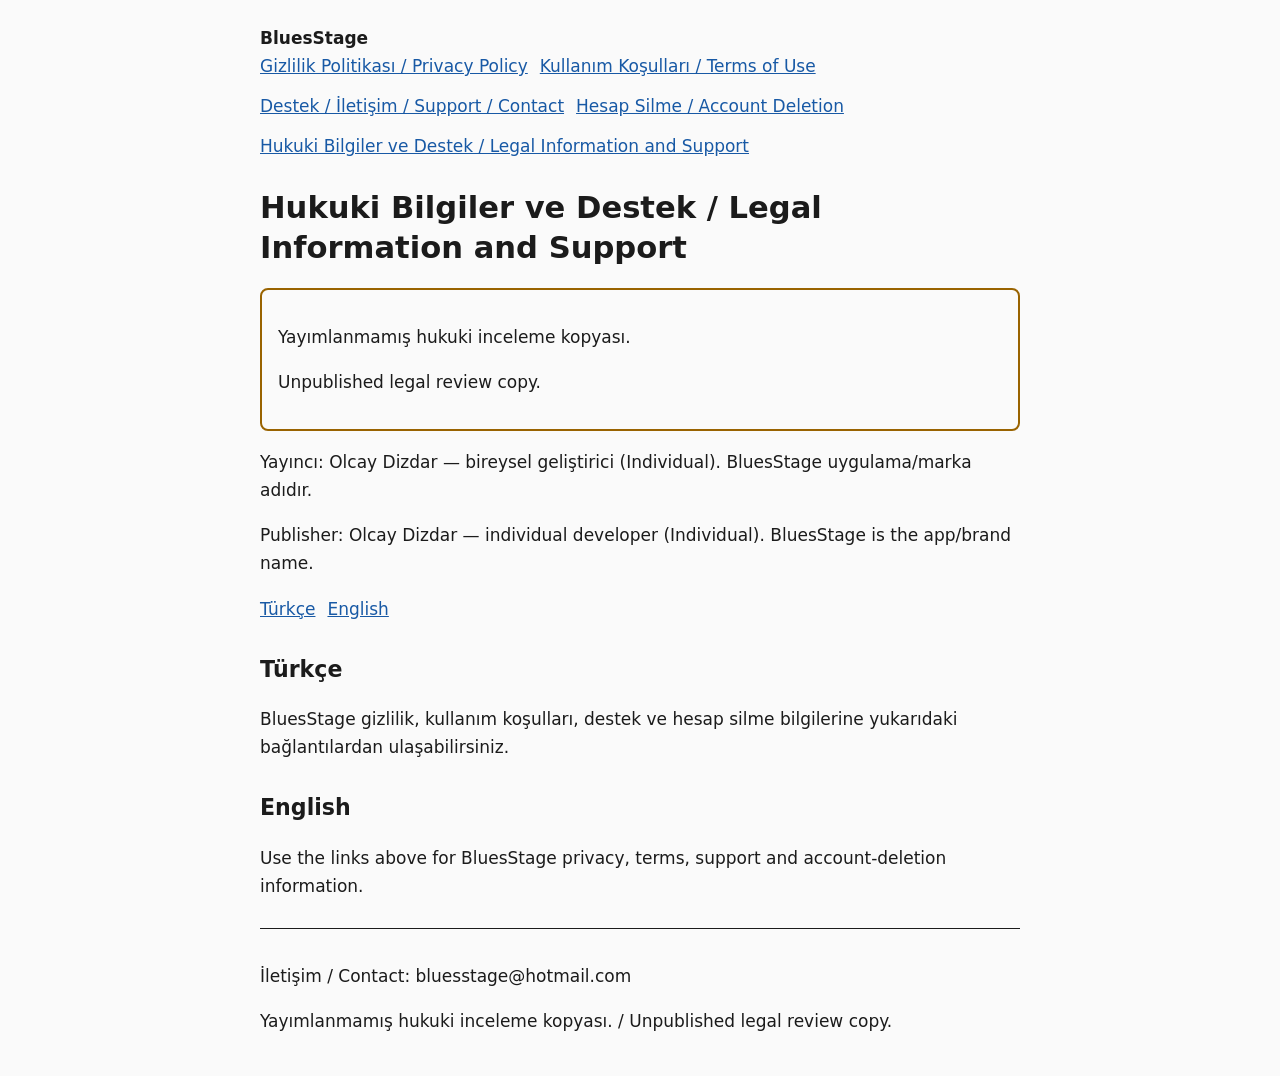
==== index.html @ ba23ff79 "Add files via upload" ====
<!doctype html>
<html lang="tr"><head><meta charset="utf-8"><meta name="viewport" content="width=device-width, initial-scale=1"><meta name="robots" content="noindex,nofollow"><meta http-equiv="Content-Security-Policy" content="default-src 'none'; style-src 'self'; base-uri 'none'; form-action 'none'"><meta name="referrer" content="no-referrer"><title>BluesStage — Hukuki Bilgiler ve Destek</title><link rel="stylesheet" href="styles.css"></head>
<body><header><strong>BluesStage</strong><nav aria-label="Sayfalar / Pages"><a href="privacy.html">Gizlilik Politikası / Privacy Policy</a>
<a href="terms.html">Kullanım Koşulları / Terms of Use</a>
<a href="support.html">Destek / İletişim / Support / Contact</a>
<a href="account-deletion.html">Hesap Silme / Account Deletion</a>
<a href="index.html">Hukuki Bilgiler ve Destek / Legal Information and Support</a></nav></header><main><h1>Hukuki Bilgiler ve Destek / Legal Information and Support</h1>
<div class="notice"><p>Yayımlanmamış hukuki inceleme kopyası.</p><p lang="en">Unpublished legal review copy.</p></div>
<p>Yayıncı: Olcay Dizdar — bireysel geliştirici (Individual). BluesStage uygulama/marka adıdır.</p>
<p lang="en">Publisher: Olcay Dizdar — individual developer (Individual). BluesStage is the app/brand name.</p>
<nav aria-label="Dil / Language"><a href="#tr">Türkçe</a><a href="#en">English</a></nav>
<section id="tr" lang="tr"><h2>Türkçe</h2><p>BluesStage gizlilik, kullanım koşulları, destek ve hesap silme bilgilerine yukarıdaki bağlantılardan ulaşabilirsiniz.</p></section>
<section id="en" lang="en"><h2>English</h2><p>Use the links above for BluesStage privacy, terms, support and account-deletion information.</p></section>
</main><footer><p>İletişim / Contact: bluesstage@hotmail.com</p><p>Yayımlanmamış hukuki inceleme kopyası. / Unpublished legal review copy.</p></footer></body></html>
---- styles.css ----
:root{color-scheme:light dark;font:17px/1.65 system-ui,sans-serif;background:#fafafa;color:#1b1b1b}body{max-width:760px;margin:auto;padding:24px}nav{display:flex;flex-wrap:wrap;gap:12px}a{color:#1859a5;overflow-wrap:anywhere}main{margin-top:28px}h1{font-size:1.8rem;line-height:1.3}h2{font-size:1.3rem}p{white-space:pre-line;overflow-wrap:anywhere}.notice{border:2px solid #996300;padding:16px;border-radius:8px}section{margin:28px 0}footer{border-top:1px solid;padding-top:16px}@media(prefers-color-scheme:dark){:root{background:#151515;color:#eee}a{color:#8cc3ff}}
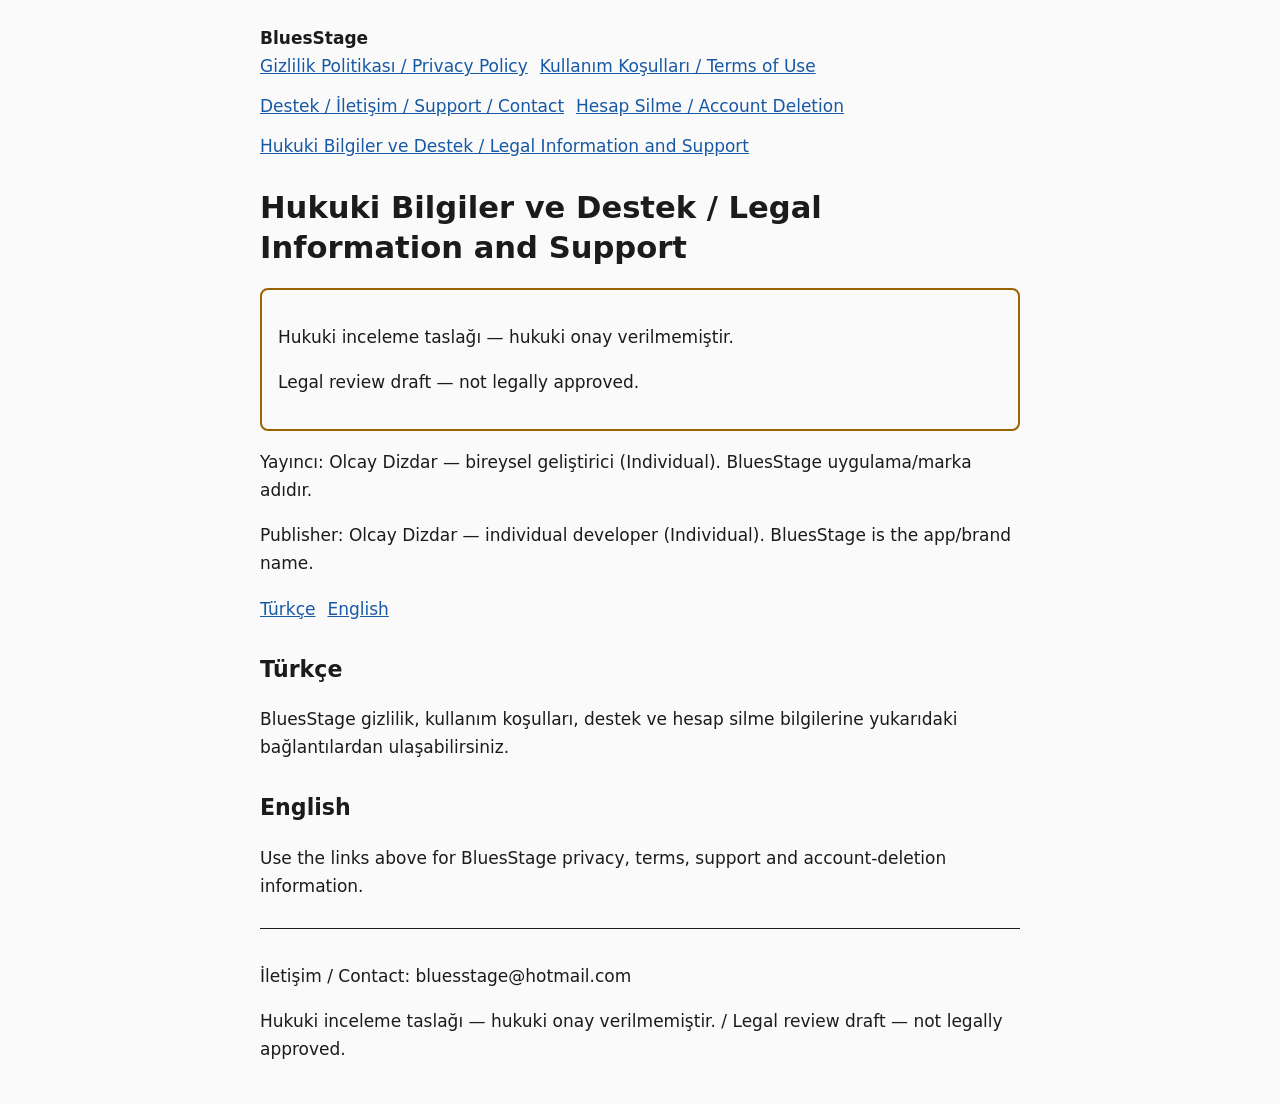
==== commit 1195946e: "Synchronize bilingual draft legal and support pages" ====
--- a/index.html
+++ b/index.html
@@ -5,10 +5,11 @@
 <a href="support.html">Destek / İletişim / Support / Contact</a>
 <a href="account-deletion.html">Hesap Silme / Account Deletion</a>
 <a href="index.html">Hukuki Bilgiler ve Destek / Legal Information and Support</a></nav></header><main><h1>Hukuki Bilgiler ve Destek / Legal Information and Support</h1>
-<div class="notice"><p>Yayımlanmamış hukuki inceleme kopyası.</p><p lang="en">Unpublished legal review copy.</p></div>
+<div class="notice"><p>Hukuki inceleme taslağı — hukuki onay verilmemiştir.</p><p lang="en">Legal review draft — not legally approved.</p></div>
 <p>Yayıncı: Olcay Dizdar — bireysel geliştirici (Individual). BluesStage uygulama/marka adıdır.</p>
 <p lang="en">Publisher: Olcay Dizdar — individual developer (Individual). BluesStage is the app/brand name.</p>
 <nav aria-label="Dil / Language"><a href="#tr">Türkçe</a><a href="#en">English</a></nav>
 <section id="tr" lang="tr"><h2>Türkçe</h2><p>BluesStage gizlilik, kullanım koşulları, destek ve hesap silme bilgilerine yukarıdaki bağlantılardan ulaşabilirsiniz.</p></section>
 <section id="en" lang="en"><h2>English</h2><p>Use the links above for BluesStage privacy, terms, support and account-deletion information.</p></section>
-</main><footer><p>İletişim / Contact: bluesstage@hotmail.com</p><p>Yayımlanmamış hukuki inceleme kopyası. / Unpublished legal review copy.</p></footer></body></html>
+
+</main><footer><p>İletişim / Contact: bluesstage@hotmail.com</p><p>Hukuki inceleme taslağı — hukuki onay verilmemiştir. / Legal review draft — not legally approved.</p></footer></body></html>
